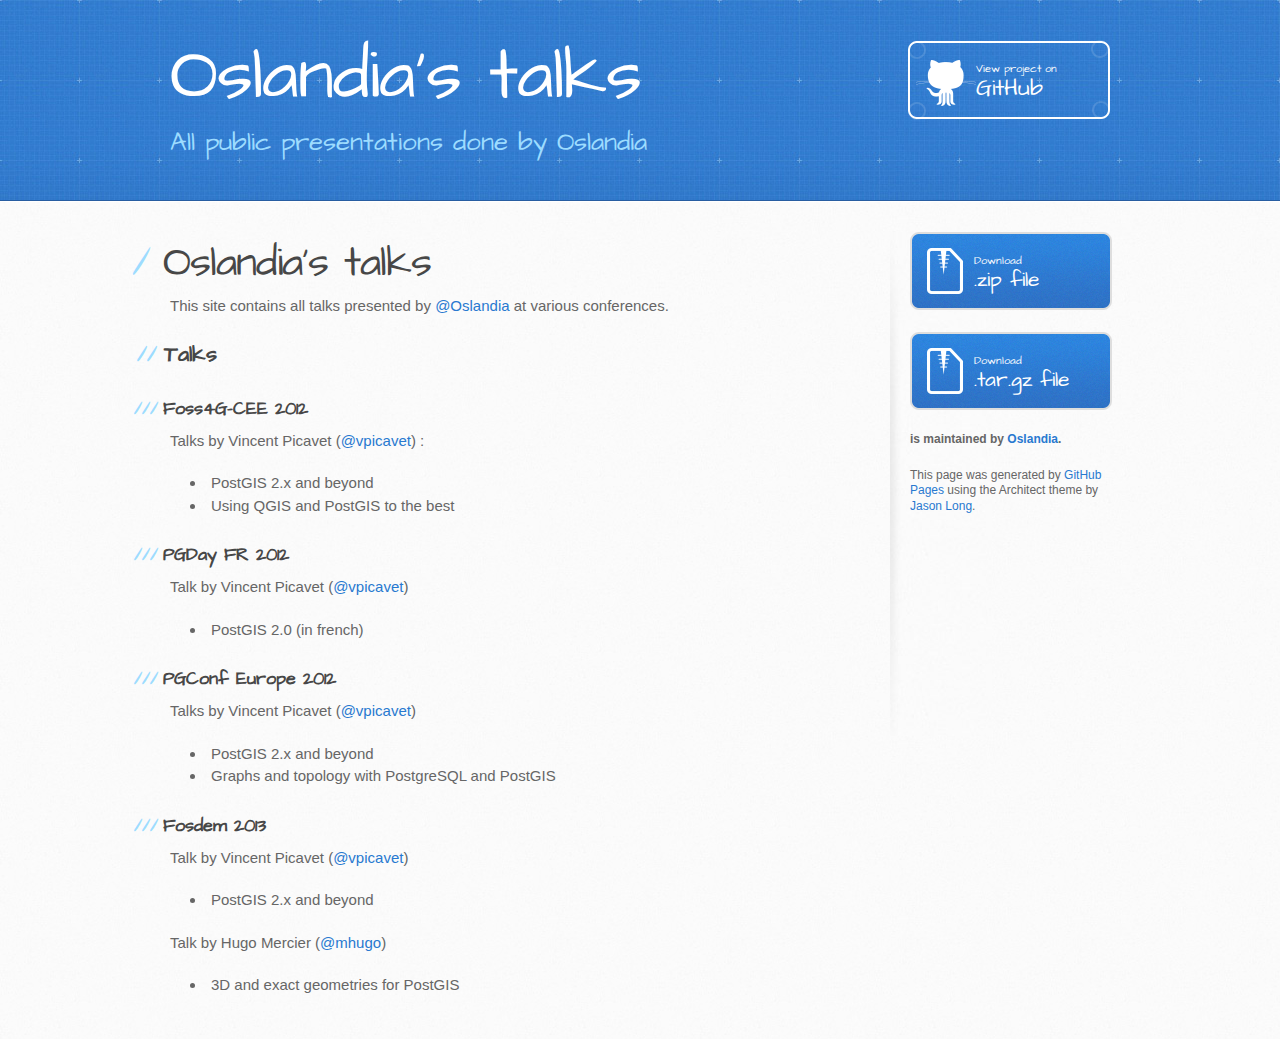
==== index.html @ 232b8d2e "Create gh-pages branch via GitHub" ====
<!DOCTYPE html>
<html>
  <head>
    <meta charset='utf-8'>
    <meta http-equiv="X-UA-Compatible" content="chrome=1">
    <meta name="viewport" content="width=device-width, initial-scale=1, maximum-scale=1">
    <link href='https://fonts.googleapis.com/css?family=Architects+Daughter' rel='stylesheet' type='text/css'>
    <link rel="stylesheet" type="text/css" href="stylesheets/stylesheet.css" media="screen" />
    <link rel="stylesheet" type="text/css" href="stylesheets/pygment_trac.css" media="screen" />
    <link rel="stylesheet" type="text/css" href="stylesheets/print.css" media="print" />

    <!--[if lt IE 9]>
    <script src="//html5shiv.googlecode.com/svn/trunk/html5.js"></script>
    <![endif]-->

    <title>Oslandia's talks by Oslandia</title>
  </head>

  <body>
    <header>
      <div class="inner">
        <h1>Oslandia's talks</h1>
        <h2>All public presentations done by Oslandia</h2>
        <a href="https://github.com/Oslandia/presentations" class="button"><small>View project on</small>GitHub</a>
      </div>
    </header>

    <div id="content-wrapper">
      <div class="inner clearfix">
        <section id="main-content">
          <h1>Oslandia's talks</h1>

<p>This site contains all talks presented by <a href="https://github.com/Oslandia" class="user-mention">@Oslandia</a> at various conferences.</p>

<h2>Talks</h2>

<h3>Foss4G-CEE 2012</h3>

<p>Talks by Vincent Picavet (<a href="https://github.com/vpicavet" class="user-mention">@vpicavet</a>) :</p>

<ul>
<li>PostGIS 2.x and beyond</li>
<li>Using QGIS and PostGIS to the best</li>
</ul><h3>PGDay FR 2012</h3>

<p>Talk by Vincent Picavet (<a href="https://github.com/vpicavet" class="user-mention">@vpicavet</a>)</p>

<ul>
<li>PostGIS 2.0 (in french)</li>
</ul><h3>PGConf Europe 2012</h3>

<p>Talks by Vincent Picavet (<a href="https://github.com/vpicavet" class="user-mention">@vpicavet</a>)</p>

<ul>
<li>PostGIS 2.x and beyond</li>
<li>Graphs and topology with PostgreSQL and PostGIS</li>
</ul><h3>Fosdem 2013</h3>

<p>Talk by Vincent Picavet (<a href="https://github.com/vpicavet" class="user-mention">@vpicavet</a>)</p>

<ul>
<li>PostGIS 2.x and beyond</li>
</ul><p>Talk by Hugo Mercier (<a href="https://github.com/mhugo" class="user-mention">@mhugo</a>)</p>

<ul>
<li>3D and exact geometries for PostGIS</li>
</ul>
        </section>

        <aside id="sidebar">
          <a href="https://github.com/Oslandia/presentations/zipball/master" class="button">
            <small>Download</small>
            .zip file
          </a>
          <a href="https://github.com/Oslandia/presentations/tarball/master" class="button">
            <small>Download</small>
            .tar.gz file
          </a>

          <p class="repo-owner"><a href="https://github.com/Oslandia/presentations"></a> is maintained by <a href="https://github.com/Oslandia">Oslandia</a>.</p>

          <p>This page was generated by <a href="pages.github.com">GitHub Pages</a> using the Architect theme by <a href="http://twitter.com/jasonlong">Jason Long</a>.</p>
        </aside>
      </div>
    </div>

  
  </body>
</html>
---- stylesheets/stylesheet.css ----
/* http://meyerweb.com/eric/tools/css/reset/ 
   v2.0 | 20110126
   License: none (public domain)
*/
html, body, div, span, applet, object, iframe,
h1, h2, h3, h4, h5, h6, p, blockquote, pre,
a, abbr, acronym, address, big, cite, code,
del, dfn, em, img, ins, kbd, q, s, samp,
small, strike, strong, sub, sup, tt, var,
b, u, i, center,
dl, dt, dd, ol, ul, li,
fieldset, form, label, legend,
table, caption, tbody, tfoot, thead, tr, th, td,
article, aside, canvas, details, embed, 
figure, figcaption, footer, header, hgroup, 
menu, nav, output, ruby, section, summary,
time, mark, audio, video {
	margin: 0;
	padding: 0;
	border: 0;
	font-size: 100%;
	font: inherit;
	vertical-align: baseline;
}
/* HTML5 display-role reset for older browsers */
article, aside, details, figcaption, figure, 
footer, header, hgroup, menu, nav, section {
	display: block;
}
body {
	line-height: 1;
}
ol, ul {
	list-style: none;
}
blockquote, q {
	quotes: none;
}
blockquote:before, blockquote:after,
q:before, q:after {
	content: '';
	content: none;
}
table {
	border-collapse: collapse;
	border-spacing: 0;
}

/* LAYOUT STYLES */
body {
  font-size: 15px;
  line-height: 1.5; 
  background: #fafafa url(../images/body-bg.jpg) 0 0 repeat;
  font-family: 'Helvetica Neue', Helvetica, Arial, serif;
  font-weight: 400;
  color: #666;
}

a {
  color: #2879d0;
}
a:hover {
  color: #2268b2;
}

header {
  padding-top: 40px;
  padding-bottom: 40px;
  font-family: 'Architects Daughter', 'Helvetica Neue', Helvetica, Arial, serif; 
  background: #2e7bcf url(../images/header-bg.jpg) 0 0 repeat-x;
  border-bottom: solid 1px #275da1;
}

header h1 {
  letter-spacing: -1px;
  font-size: 72px;
  color: #fff;
  line-height: 1;
  margin-bottom: 0.2em;
  width: 540px;
}

header h2 {
  font-size: 26px;
  color: #9ddcff;
  font-weight: normal;
  line-height: 1.3;
  width: 540px;
  letter-spacing: 0;
}

.inner {
  position: relative;
  width: 940px;
  margin: 0 auto;
}

#content-wrapper {
  border-top: solid 1px #fff;
  padding-top: 30px;
}

#main-content {
  width: 690px;
  float: left;
}

#main-content img {
  max-width: 100%;
}

aside#sidebar {
  width: 200px;
  padding-left: 20px;
  min-height: 504px;
  float: right;
  background: transparent url(../images/sidebar-bg.jpg) 0 0 no-repeat;
  font-size: 12px;
  line-height: 1.3;
}

aside#sidebar p.repo-owner,
aside#sidebar p.repo-owner a {
  font-weight: bold;
}

#downloads {
  margin-bottom: 40px;
}

a.button {
  width: 134px;
  height: 58px;
  line-height: 1.2;
  font-size: 23px;
  color: #fff;
  padding-left: 68px;
  padding-top: 22px;
  font-family: 'Architects Daughter', 'Helvetica Neue', Helvetica, Arial, serif; 
}
a.button small {
  display: block;
  font-size: 11px;
}
header a.button {
  position: absolute;
  right: 0;
  top: 0;
  background: transparent url(../images/github-button.png) 0 0 no-repeat;
}
aside a.button {
  width: 138px;
  padding-left: 64px;
  display: block;
  background: transparent url(../images/download-button.png) 0 0 no-repeat;
  margin-bottom: 20px;
  font-size: 21px;
}

code, pre {
  font-family: Monaco, "Bitstream Vera Sans Mono", "Lucida Console", Terminal, monospace;
  color: #222;
  margin-bottom: 30px;
  font-size: 13px;
}

code {
  background-color: #f2f8fc;
  border: solid 1px #dbe7f3;
  padding: 0 3px;
}

pre {
  padding: 20px;
  background: #fff;
  text-shadow: none;
  overflow: auto;
  border: solid 1px #f2f2f2;
}
pre code {
  color: #2879d0;
  background-color: #fff;
  border: none;
  padding: 0;
}

ul, ol, dl {
  margin-bottom: 20px;
}


/* COMMON STYLES */

hr {
  height: 1px;
  line-height: 1px;
  margin-top: 1em;
  padding-bottom: 1em;
  border: none;
  background: transparent url('../images/hr.png') 0 0 no-repeat;
}

table {
  width: 100%;
  border: 1px solid #ebebeb;
}

th {
  font-weight: 500;
}

td {
  border: 1px solid #ebebeb;
  text-align: center; 
  font-weight: 300;
}

form {
  background: #f2f2f2;
  padding: 20px;
  
}


/* GENERAL ELEMENT TYPE STYLES */

#main-content h1 {
  font-family: 'Architects Daughter', 'Helvetica Neue', Helvetica, Arial, serif; 
  font-size: 2.8em;
  letter-spacing: -1px;
  color: #474747;
} 

#main-content h1:before {
  content: "/";
  color: #9ddcff;
  padding-right: 0.3em;
  margin-left: -0.9em;
}

#main-content h2 {
  font-family: 'Architects Daughter', 'Helvetica Neue', Helvetica, Arial, serif; 
  font-size: 22px;
  font-weight: bold;
  margin-bottom: 8px;
  color: #474747;
} 
#main-content h2:before {
  content: "//";
  color: #9ddcff;
  padding-right: 0.3em;
  margin-left: -1.5em;
}

#main-content h3 {
  font-family: 'Architects Daughter', 'Helvetica Neue', Helvetica, Arial, serif; 
  font-size: 18px;
  font-weight: bold;
  margin-top: 24px;
  margin-bottom: 8px;
  color: #474747;
} 
 
#main-content h3:before {
  content: "///";
  color: #9ddcff;
  padding-right: 0.3em;
  margin-left: -2em;
}

#main-content h4 {
  font-family: 'Architects Daughter', 'Helvetica Neue', Helvetica, Arial, serif; 
  font-size: 15px;
  font-weight: bold;
  color: #474747;
} 

h4:before {
  content: "////";
  color: #9ddcff;
  padding-right: 0.3em;
  margin-left: -2.8em;
}

#main-content h5 {
  font-family: 'Architects Daughter', 'Helvetica Neue', Helvetica, Arial, serif; 
  font-size: 14px;
  color: #474747;
} 
h5:before {
  content: "/////";
  color: #9ddcff;
  padding-right: 0.3em;
  margin-left: -3.2em;
}

#main-content h6 {
  font-family: 'Architects Daughter', 'Helvetica Neue', Helvetica, Arial, serif; 
  font-size: .8em;
  color: #474747;
} 
h6:before {
  content: "//////";
  color: #9ddcff;
  padding-right: 0.3em;
  margin-left: -3.7em;
}

p {
  margin-bottom: 20px;
}
 
a {
  text-decoration: none;
}

p a {
  font-weight: 400;
}

blockquote {
  font-size: 1.6em;
  border-left: 10px solid #e9e9e9;
  margin-bottom: 20px;
  padding: 0 0 0 30px;
}

ul li {
  list-style: disc inside;
  padding-left: 20px;
}

ol li {
  list-style: decimal inside;
  padding-left: 3px;
}

dl dd {
  font-style: italic;
  font-weight: 100;
}

footer {
  background: transparent url('../images/hr.png') 0 0 no-repeat;
  margin-top: 40px;
  padding-top: 20px;
  padding-bottom: 30px;
  font-size: 13px;
  color: #aaa;
}

footer a {
  color: #666;
}
footer a:hover {
  color: #444;
}

/* MISC */
.clearfix:after {
  clear: both;
  content: '.';
  display: block;
  visibility: hidden;
  height: 0;
}

.clearfix {display: inline-block;}
* html .clearfix {height: 1%;}
.clearfix {display: block;}

/* #Media Queries
================================================== */

/* Smaller than standard 960 (devices and browsers) */
@media only screen and (max-width: 959px) {}

/* Tablet Portrait size to standard 960 (devices and browsers) */
@media only screen and (min-width: 768px) and (max-width: 959px) {
  .inner {
    width: 740px;
  }
  header h1, header h2 {
    width: 340px;
  }
  header h1 {
    font-size: 60px;
  }
  header h2 {
    font-size: 30px;
  }
  #main-content {
    width: 490px;
  }
  #main-content h1:before,
  #main-content h2:before,
  #main-content h3:before,
  #main-content h4:before,
  #main-content h5:before,
  #main-content h6:before {
    content: none;
    padding-right: 0;
    margin-left: 0;
  }
}

/* All Mobile Sizes (devices and browser) */
@media only screen and (max-width: 767px) {
  .inner {
    width: 93%;
  }
  header {
    padding: 20px 0;
  }
  header .inner {
    position: relative;
  }
  header h1, header h2 {
    width: 100%;
  }
  header h1 {
    font-size: 48px;
  }
  header h2 {
    font-size: 24px;
  }
  header a.button {
    background-image: none;
    width: auto;
    height: auto;
    display: inline-block;
    margin-top: 15px;
    padding: 5px 10px;
    position: relative;
    text-align: center;
    font-size: 13px;
    line-height: 1;
    background-color: #9ddcff;
    color: #2879d0;
    -moz-border-radius: 5px;
    -webkit-border-radius: 5px;                     
    border-radius: 5px;    
  }
  header a.button small {
    font-size: 13px;
    display: inline;
  }
  #main-content,
  aside#sidebar {
    float: none;
    width: 100% ! important;
  }
  aside#sidebar {
    background-image: none;
    margin-top: 20px;
    border-top: solid 1px #ddd;
    padding: 20px 0;
    min-height: 0;
  }
  aside#sidebar a.button {
    display: none;
  }
  #main-content h1:before,
  #main-content h2:before,
  #main-content h3:before,
  #main-content h4:before,
  #main-content h5:before,
  #main-content h6:before {
    content: none;
    padding-right: 0;
    margin-left: 0;
  }
}

/* Mobile Landscape Size to Tablet Portrait (devices and browsers) */
@media only screen and (min-width: 480px) and (max-width: 767px) {}

/* Mobile Portrait Size to Mobile Landscape Size (devices and browsers) */
@media only screen and (max-width: 479px) {}
---- stylesheets/pygment_trac.css ----
.highlight  { background: #ffffff; }
.highlight .c { color: #999988; font-style: italic } /* Comment */
.highlight .err { color: #a61717; background-color: #e3d2d2 } /* Error */
.highlight .k { font-weight: bold } /* Keyword */
.highlight .o { font-weight: bold } /* Operator */
.highlight .cm { color: #999988; font-style: italic } /* Comment.Multiline */
.highlight .cp { color: #999999; font-weight: bold } /* Comment.Preproc */
.highlight .c1 { color: #999988; font-style: italic } /* Comment.Single */
.highlight .cs { color: #999999; font-weight: bold; font-style: italic } /* Comment.Special */
.highlight .gd { color: #000000; background-color: #ffdddd } /* Generic.Deleted */
.highlight .gd .x { color: #000000; background-color: #ffaaaa } /* Generic.Deleted.Specific */
.highlight .ge { font-style: italic } /* Generic.Emph */
.highlight .gr { color: #aa0000 } /* Generic.Error */
.highlight .gh { color: #999999 } /* Generic.Heading */
.highlight .gi { color: #000000; background-color: #ddffdd } /* Generic.Inserted */
.highlight .gi .x { color: #000000; background-color: #aaffaa } /* Generic.Inserted.Specific */
.highlight .go { color: #888888 } /* Generic.Output */
.highlight .gp { color: #555555 } /* Generic.Prompt */
.highlight .gs { font-weight: bold } /* Generic.Strong */
.highlight .gu { color: #800080; font-weight: bold; } /* Generic.Subheading */
.highlight .gt { color: #aa0000 } /* Generic.Traceback */
.highlight .kc { font-weight: bold } /* Keyword.Constant */
.highlight .kd { font-weight: bold } /* Keyword.Declaration */
.highlight .kn { font-weight: bold } /* Keyword.Namespace */
.highlight .kp { font-weight: bold } /* Keyword.Pseudo */
.highlight .kr { font-weight: bold } /* Keyword.Reserved */
.highlight .kt { color: #445588; font-weight: bold } /* Keyword.Type */
.highlight .m { color: #009999 } /* Literal.Number */
.highlight .s { color: #d14 } /* Literal.String */
.highlight .na { color: #008080 } /* Name.Attribute */
.highlight .nb { color: #0086B3 } /* Name.Builtin */
.highlight .nc { color: #445588; font-weight: bold } /* Name.Class */
.highlight .no { color: #008080 } /* Name.Constant */
.highlight .ni { color: #800080 } /* Name.Entity */
.highlight .ne { color: #990000; font-weight: bold } /* Name.Exception */
.highlight .nf { color: #990000; font-weight: bold } /* Name.Function */
.highlight .nn { color: #555555 } /* Name.Namespace */
.highlight .nt { color: #000080 } /* Name.Tag */
.highlight .nv { color: #008080 } /* Name.Variable */
.highlight .ow { font-weight: bold } /* Operator.Word */
.highlight .w { color: #bbbbbb } /* Text.Whitespace */
.highlight .mf { color: #009999 } /* Literal.Number.Float */
.highlight .mh { color: #009999 } /* Literal.Number.Hex */
.highlight .mi { color: #009999 } /* Literal.Number.Integer */
.highlight .mo { color: #009999 } /* Literal.Number.Oct */
.highlight .sb { color: #d14 } /* Literal.String.Backtick */
.highlight .sc { color: #d14 } /* Literal.String.Char */
.highlight .sd { color: #d14 } /* Literal.String.Doc */
.highlight .s2 { color: #d14 } /* Literal.String.Double */
.highlight .se { color: #d14 } /* Literal.String.Escape */
.highlight .sh { color: #d14 } /* Literal.String.Heredoc */
.highlight .si { color: #d14 } /* Literal.String.Interpol */
.highlight .sx { color: #d14 } /* Literal.String.Other */
.highlight .sr { color: #009926 } /* Literal.String.Regex */
.highlight .s1 { color: #d14 } /* Literal.String.Single */
.highlight .ss { color: #990073 } /* Literal.String.Symbol */
.highlight .bp { color: #999999 } /* Name.Builtin.Pseudo */
.highlight .vc { color: #008080 } /* Name.Variable.Class */
.highlight .vg { color: #008080 } /* Name.Variable.Global */
.highlight .vi { color: #008080 } /* Name.Variable.Instance */
.highlight .il { color: #009999 } /* Literal.Number.Integer.Long */

.type-csharp .highlight .k { color: #0000FF }
.type-csharp .highlight .kt { color: #0000FF }
.type-csharp .highlight .nf { color: #000000; font-weight: normal }
.type-csharp .highlight .nc { color: #2B91AF }
.type-csharp .highlight .nn { color: #000000 }
.type-csharp .highlight .s { color: #A31515 }
.type-csharp .highlight .sc { color: #A31515 }
---- stylesheets/print.css ----
html, body, div, span, applet, object, iframe,
h1, h2, h3, h4, h5, h6, p, blockquote, pre,
a, abbr, acronym, address, big, cite, code,
del, dfn, em, img, ins, kbd, q, s, samp,
small, strike, strong, sub, sup, tt, var,
b, u, i, center,
dl, dt, dd, ol, ul, li,
fieldset, form, label, legend,
table, caption, tbody, tfoot, thead, tr, th, td,
article, aside, canvas, details, embed, 
figure, figcaption, footer, header, hgroup, 
menu, nav, output, ruby, section, summary,
time, mark, audio, video {
  margin: 0;
  padding: 0;
  border: 0;
  font-size: 100%;
  font: inherit;
  vertical-align: baseline;
}
/* HTML5 display-role reset for older browsers */
article, aside, details, figcaption, figure, 
footer, header, hgroup, menu, nav, section {
  display: block;
}
body {
  line-height: 1;
}
ol, ul {
  list-style: none;
}
blockquote, q {
  quotes: none;
}
blockquote:before, blockquote:after,
q:before, q:after {
  content: '';
  content: none;
}
table {
  border-collapse: collapse;
  border-spacing: 0;
}
body {
  font-size: 13px;
  line-height: 1.5; 
  font-family: 'Helvetica Neue', Helvetica, Arial, serif;
  color: #000;
}

a {
  color: #d5000d;
  font-weight: bold;
}

header {
  padding-top: 35px;
  padding-bottom: 10px;
}

header h1 {
  font-weight: bold;
  letter-spacing: -1px;
  font-size: 48px;
  color: #303030;
  line-height: 1.2;
}

header h2 {
  letter-spacing: -1px;
  font-size: 24px;
  color: #aaa;
  font-weight: normal;
  line-height: 1.3;
}
#downloads {
  display: none;
}
#main_content {
  padding-top: 20px;
}

code, pre {
  font-family: Monaco, "Bitstream Vera Sans Mono", "Lucida Console", Terminal;
  color: #222;
  margin-bottom: 30px;
  font-size: 12px;
}

code {
  padding: 0 3px;
}

pre {
  border: solid 1px #ddd;
  padding: 20px;
  overflow: auto;
}
pre code {
  padding: 0;
}

ul, ol, dl {
  margin-bottom: 20px;
}


/* COMMON STYLES */

table {
  width: 100%;
  border: 1px solid #ebebeb;
}

th {
  font-weight: 500;
}

td {
  border: 1px solid #ebebeb;
  text-align: center; 
  font-weight: 300;
}

form {
  background: #f2f2f2;
  padding: 20px;
  
}


/* GENERAL ELEMENT TYPE STYLES */

h1 {
  font-size: 2.8em;
} 

h2 {
  font-size: 22px;
  font-weight: bold;
  color: #303030;
  margin-bottom: 8px;
} 

h3 {
  color: #d5000d;
  font-size: 18px;
  font-weight: bold;
  margin-bottom: 8px;
} 
 
h4 {
  font-size: 16px;
  color: #303030;
  font-weight: bold;
} 

h5 {
  font-size: 1em;
  color: #303030;
} 

h6 {
  font-size: .8em;
  color: #303030;
} 

p {
  font-weight: 300;
  margin-bottom: 20px;
}
 
a {
  text-decoration: none;
}

p a {
  font-weight: 400;
}

blockquote {
  font-size: 1.6em;
  border-left: 10px solid #e9e9e9;
  margin-bottom: 20px;
  padding: 0 0 0 30px;
}

ul li {
  list-style: disc inside;
  padding-left: 20px;
}

ol li {
  list-style: decimal inside;
  padding-left: 3px;
}

dl dd {
  font-style: italic;
  font-weight: 100;
}

footer {
  margin-top: 40px;
  padding-top: 20px;
  padding-bottom: 30px;
  font-size: 13px;
  color: #aaa;
}

footer a {
  color: #666;
}

/* MISC */
.clearfix:after {
  clear: both;
  content: '.';
  display: block;
  visibility: hidden;
  height: 0;
}

.clearfix {display: inline-block;}
* html .clearfix {height: 1%;}
.clearfix {display: block;}
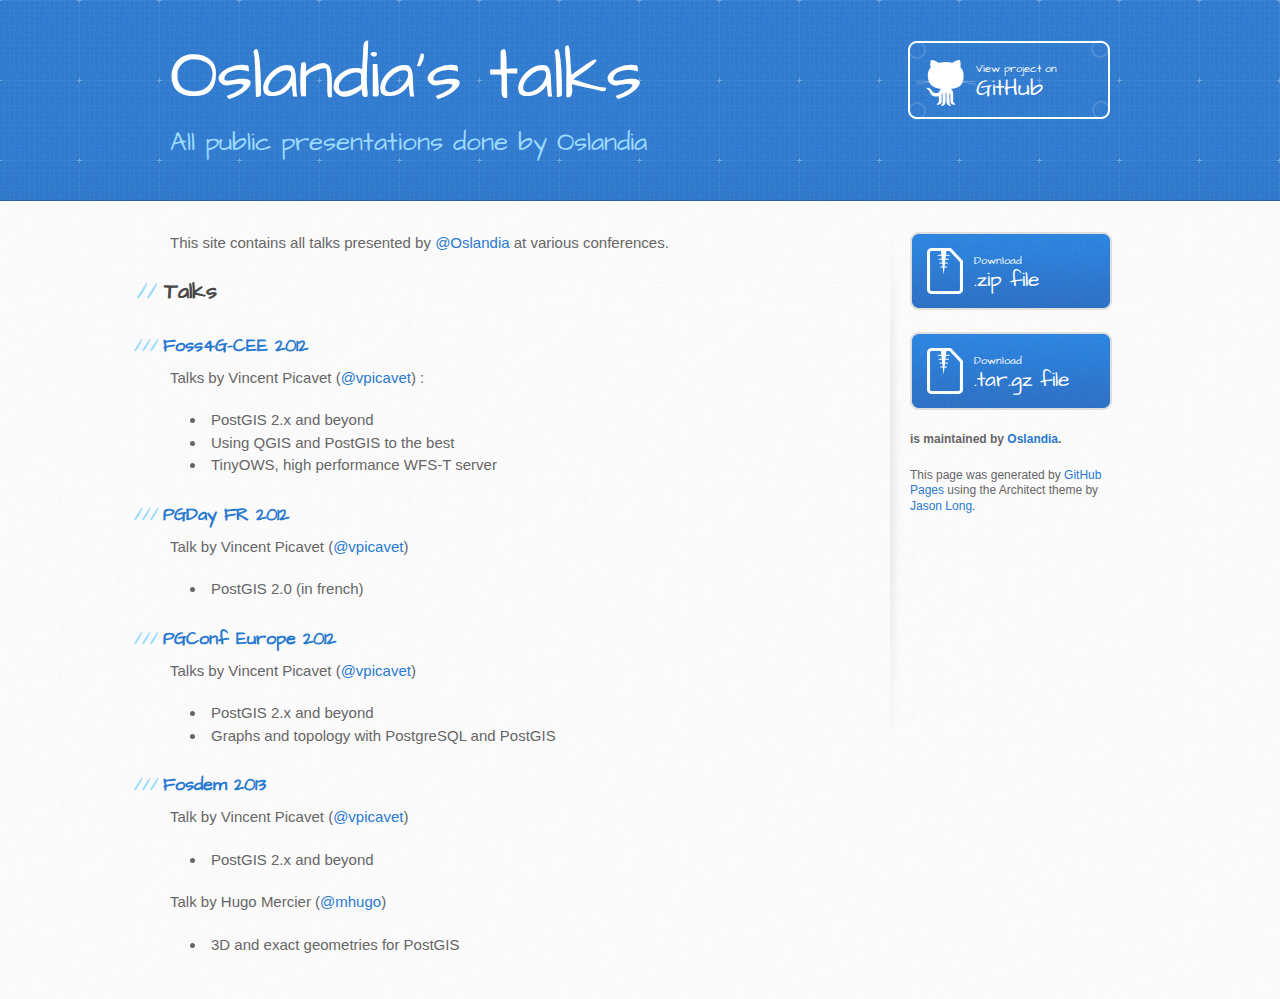
==== commit 6d973c17: "Remove duplicated title." ====
--- a/index.html
+++ b/index.html
@@ -28,33 +28,33 @@
     <div id="content-wrapper">
       <div class="inner clearfix">
         <section id="main-content">
-          <h1>Oslandia's talks</h1>
 
 <p>This site contains all talks presented by <a href="https://github.com/Oslandia" class="user-mention">@Oslandia</a> at various conferences.</p>
 
 <h2>Talks</h2>
 
-<h3>Foss4G-CEE 2012</h3>
+<h3><a href="https://github.com/Oslandia/presentations/tree/master/foss4g_cee_2012">Foss4G-CEE 2012</a></h3>
 
 <p>Talks by Vincent Picavet (<a href="https://github.com/vpicavet" class="user-mention">@vpicavet</a>) :</p>
 
 <ul>
 <li>PostGIS 2.x and beyond</li>
 <li>Using QGIS and PostGIS to the best</li>
-</ul><h3>PGDay FR 2012</h3>
+<li>TinyOWS, high performance WFS-T server</li>
+</ul><h3><a href="https://github.com/Oslandia/presentations/tree/master/pgday_fr_2012">PGDay FR 2012</a></h3>
 
 <p>Talk by Vincent Picavet (<a href="https://github.com/vpicavet" class="user-mention">@vpicavet</a>)</p>
 
 <ul>
 <li>PostGIS 2.0 (in french)</li>
-</ul><h3>PGConf Europe 2012</h3>
+</ul><h3><a href="https://github.com/Oslandia/presentations/tree/master/pgconf_eu_2012">PGConf Europe 2012</a></h3>
 
 <p>Talks by Vincent Picavet (<a href="https://github.com/vpicavet" class="user-mention">@vpicavet</a>)</p>
 
 <ul>
 <li>PostGIS 2.x and beyond</li>
 <li>Graphs and topology with PostgreSQL and PostGIS</li>
-</ul><h3>Fosdem 2013</h3>
+</ul><h3><a href="https://github.com/Oslandia/presentations/tree/master/fosdem_2013">Fosdem 2013</a></h3>
 
 <p>Talk by Vincent Picavet (<a href="https://github.com/vpicavet" class="user-mention">@vpicavet</a>)</p>
 
@@ -86,4 +86,4 @@
 
   
   </body>
-</html>+</html>
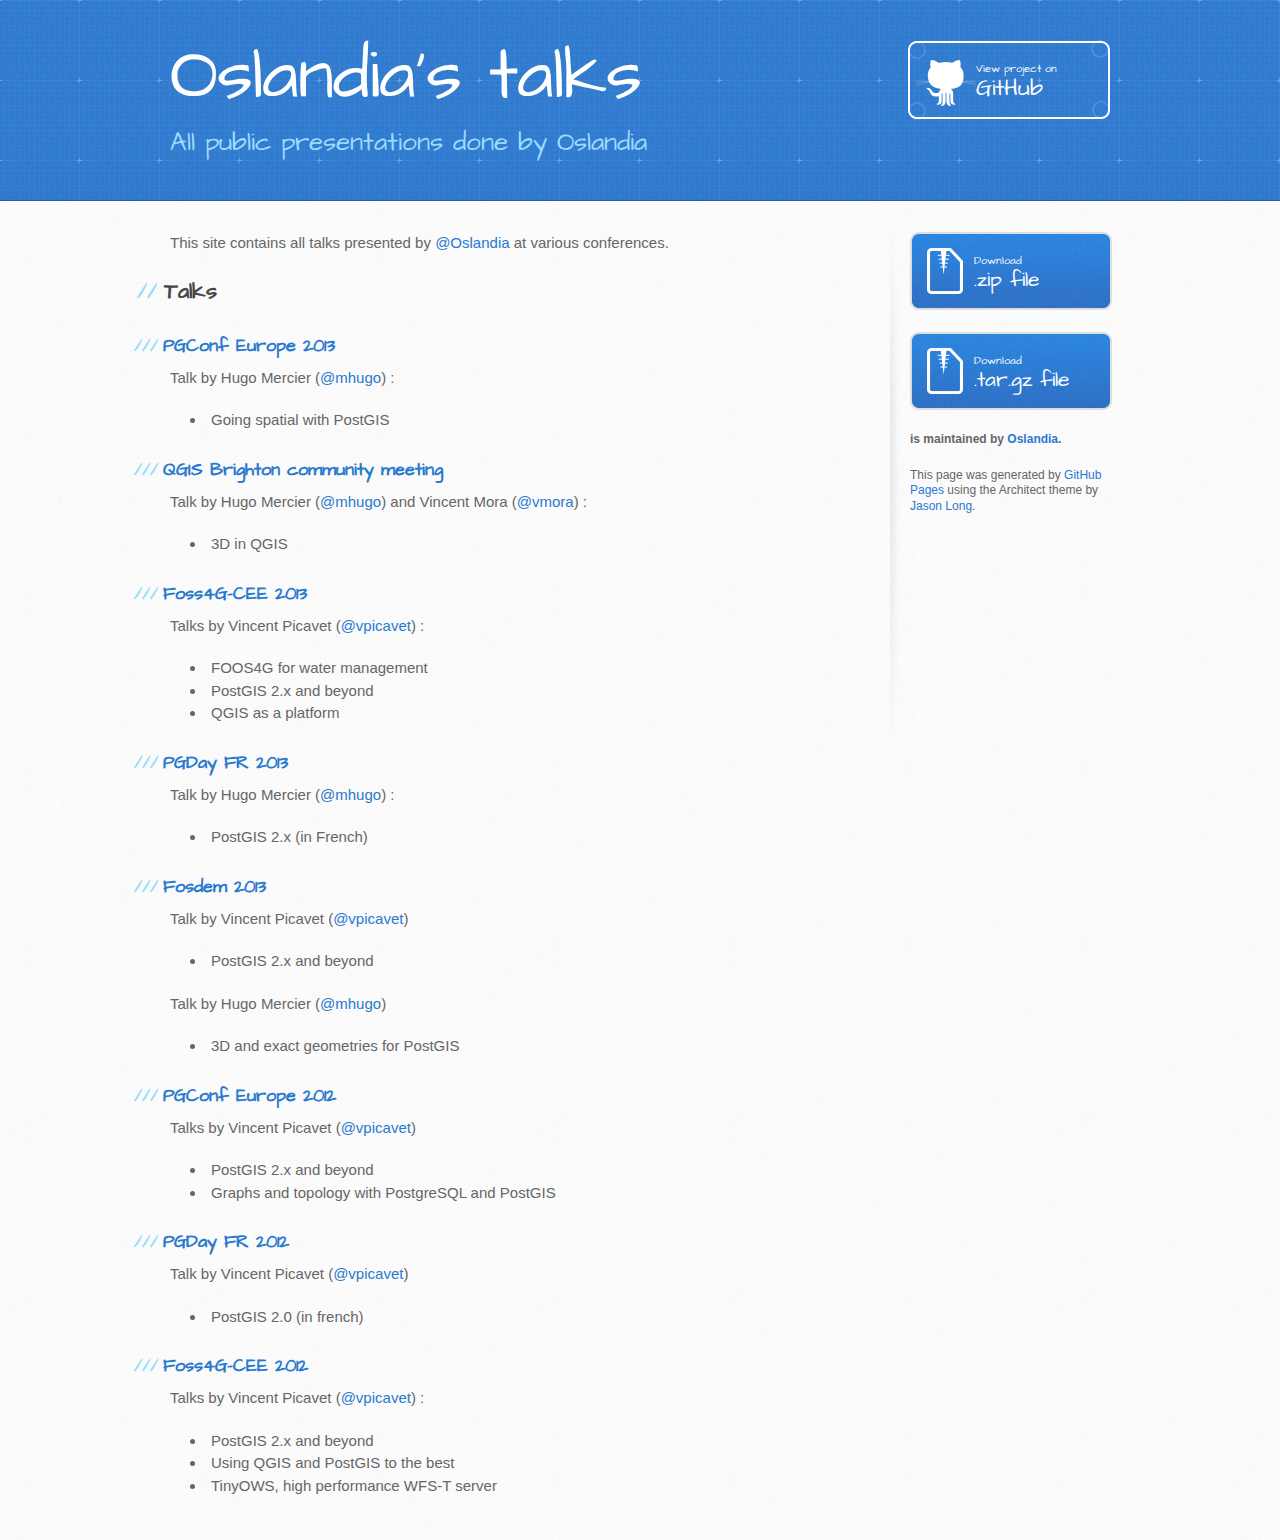
==== commit c6260b2d: "Add link to pgconfeu_2013 presentation" ====
--- a/index.html
+++ b/index.html
@@ -33,28 +33,41 @@
 
 <h2>Talks</h2>
 
-<h3><a href="https://github.com/Oslandia/presentations/tree/master/foss4g_cee_2012">Foss4G-CEE 2012</a></h3>
+<h3><a href="https://github.com/Oslandia/presentations/tree/master/pgconf_eu_2013">PGConf Europe 2013</a></h3>
+
+<p>Talk by Hugo Mercier (<a href="https://github.com/mhugo" class="user-mention">@mhugo</a>) :</p>
+
+<ul>
+<li>Going spatial with PostGIS</li>
+</ul>
+
+<h3><a href="https://github.com/Oslandia/presentations/tree/master/qgis_hf_2013">QGIS Brighton community meeting</a></h3>
+
+<p>Talk by Hugo Mercier (<a href="https://github.com/mhugo" class="user-mention">@mhugo</a>) and Vincent Mora (<a href="https://github.com/vmora" class="user-mention">@vmora</a>) :</p>
+
+<ul>
+<li>3D in QGIS</li>
+</ul>
+
+<h3><a href="https://github.com/Oslandia/presentations/tree/master/foss4g_cee_2013">Foss4G-CEE 2013</a></h3>
 
 <p>Talks by Vincent Picavet (<a href="https://github.com/vpicavet" class="user-mention">@vpicavet</a>) :</p>
 
 <ul>
+<li>FOOS4G for water management</li>
 <li>PostGIS 2.x and beyond</li>
-<li>Using QGIS and PostGIS to the best</li>
-<li>TinyOWS, high performance WFS-T server</li>
-</ul><h3><a href="https://github.com/Oslandia/presentations/tree/master/pgday_fr_2012">PGDay FR 2012</a></h3>
+<li>QGIS as a platform</li>
+</ul>
 
-<p>Talk by Vincent Picavet (<a href="https://github.com/vpicavet" class="user-mention">@vpicavet</a>)</p>
+<h3><a href="https://github.com/Oslandia/presentations/tree/master/pgday_fr_2013">PGDay FR 2013</a></h3>
+
+<p>Talk by Hugo Mercier (<a href="https://github.com/mhugo" class="user-mention">@mhugo</a>) :</p>
 
 <ul>
-<li>PostGIS 2.0 (in french)</li>
-</ul><h3><a href="https://github.com/Oslandia/presentations/tree/master/pgconf_eu_2012">PGConf Europe 2012</a></h3>
+<li>PostGIS 2.x (in French)</li>
+</ul>
 
-<p>Talks by Vincent Picavet (<a href="https://github.com/vpicavet" class="user-mention">@vpicavet</a>)</p>
-
-<ul>
-<li>PostGIS 2.x and beyond</li>
-<li>Graphs and topology with PostgreSQL and PostGIS</li>
-</ul><h3><a href="https://github.com/Oslandia/presentations/tree/master/fosdem_2013">Fosdem 2013</a></h3>
+<h3><a href="https://github.com/Oslandia/presentations/tree/master/fosdem_2013">Fosdem 2013</a></h3>
 
 <p>Talk by Vincent Picavet (<a href="https://github.com/vpicavet" class="user-mention">@vpicavet</a>)</p>
 
@@ -64,6 +77,33 @@
 
 <ul>
 <li>3D and exact geometries for PostGIS</li>
+</ul>
+<h3><a href="https://github.com/Oslandia/presentations/tree/master/pgconf_eu_2012">PGConf Europe 2012</a></h3>
+
+<p>Talks by Vincent Picavet (<a href="https://github.com/vpicavet" class="user-mention">@vpicavet</a>)</p>
+
+<ul>
+<li>PostGIS 2.x and beyond</li>
+<li>Graphs and topology with PostgreSQL and PostGIS</li>
+</ul>
+
+<h3><a href="https://github.com/Oslandia/presentations/tree/master/pgday_fr_2012">PGDay FR 2012</a></h3>
+
+<p>Talk by Vincent Picavet (<a href="https://github.com/vpicavet" class="user-mention">@vpicavet</a>)</p>
+
+<ul>
+<li>PostGIS 2.0 (in french)</li>
+</ul>
+
+
+<h3><a href="https://github.com/Oslandia/presentations/tree/master/foss4g_cee_2012">Foss4G-CEE 2012</a></h3>
+
+<p>Talks by Vincent Picavet (<a href="https://github.com/vpicavet" class="user-mention">@vpicavet</a>) :</p>
+
+<ul>
+<li>PostGIS 2.x and beyond</li>
+<li>Using QGIS and PostGIS to the best</li>
+<li>TinyOWS, high performance WFS-T server</li>
 </ul>
         </section>
 
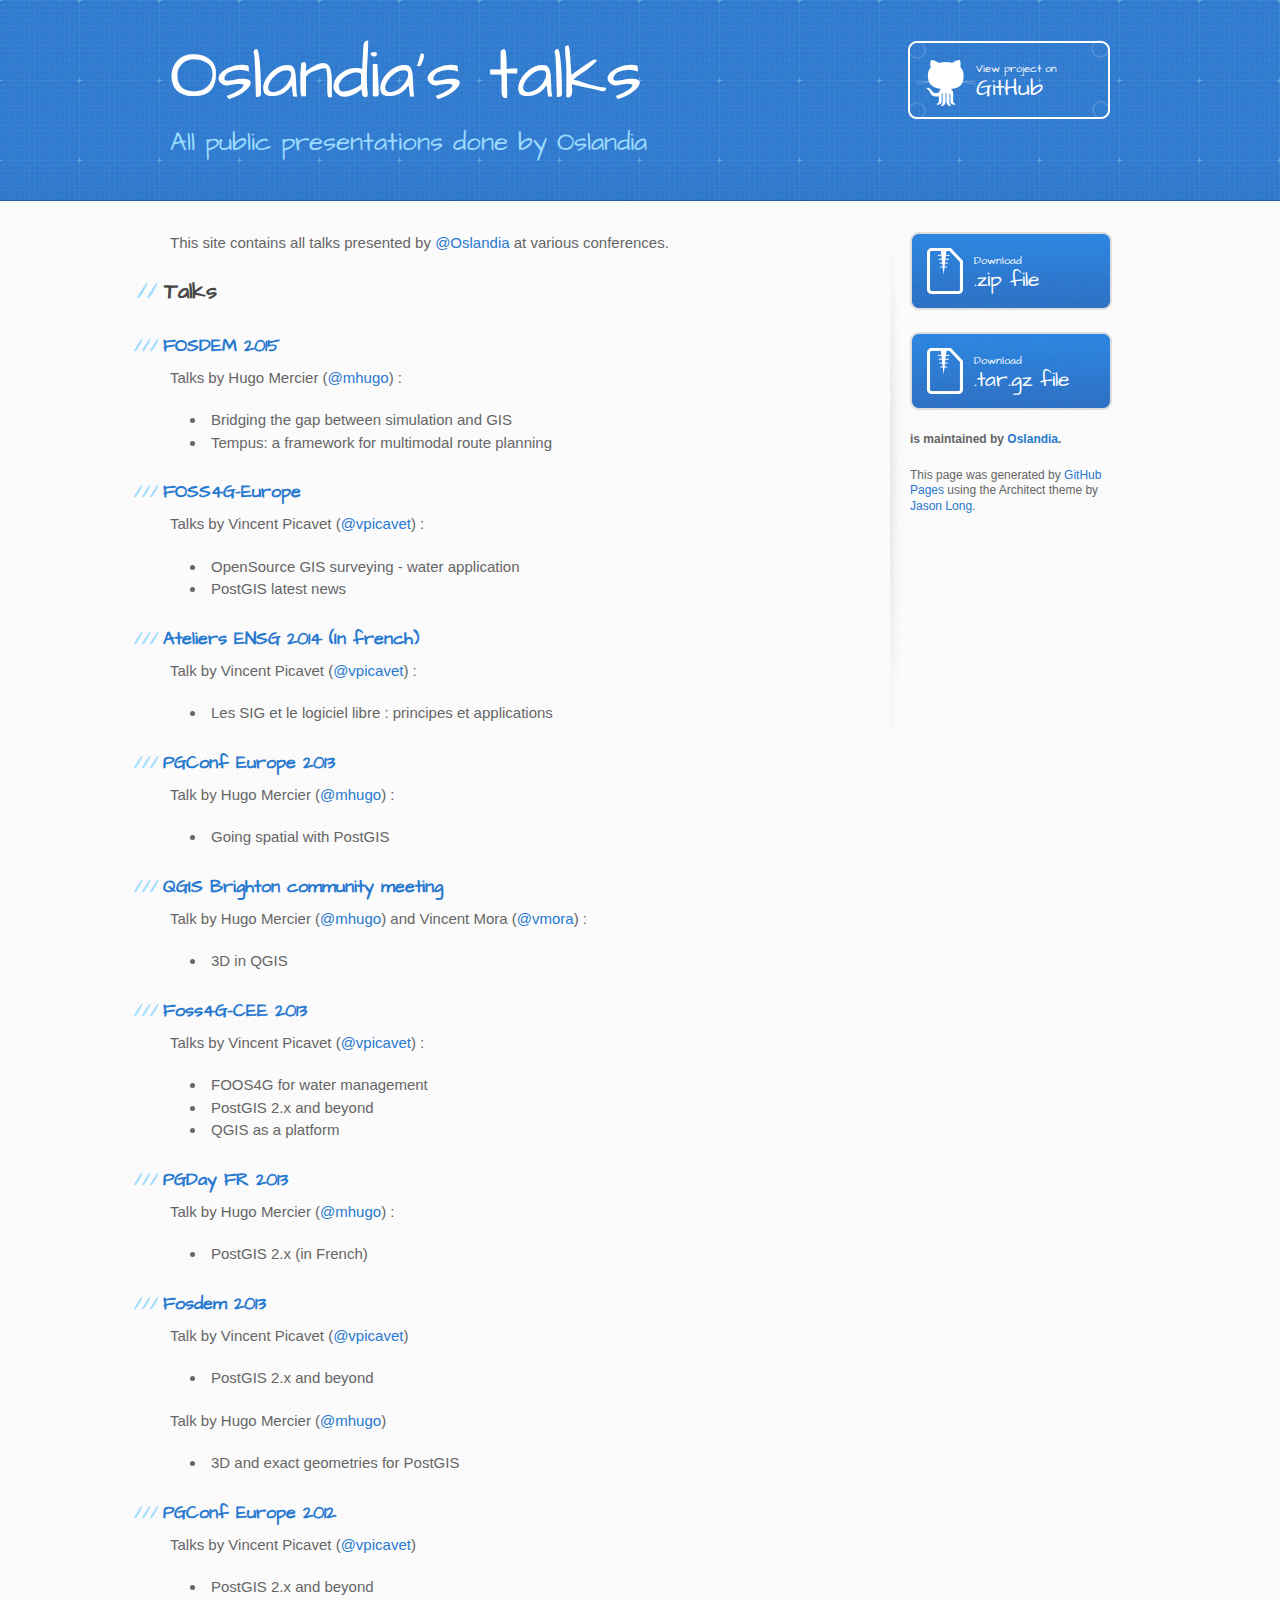
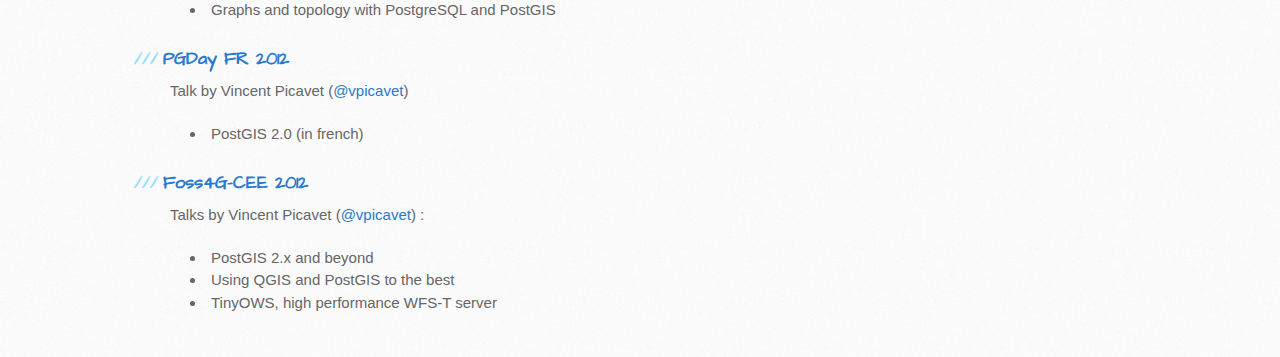
==== commit 685a27f6: "Add FOSDEM 2015 links" ====
--- a/index.html
+++ b/index.html
@@ -32,6 +32,34 @@
 <p>This site contains all talks presented by <a href="https://github.com/Oslandia" class="user-mention">@Oslandia</a> at various conferences.</p>
 
 <h2>Talks</h2>
+
+<h3><a href="https://github.com/Oslandia/presentations/tree/master/fosdem_2015">FOSDEM 2015</a></h3>
+
+<p>Talks by Hugo Mercier (<a href="https://github.com/mhugo" class="user-mention">@mhugo</a>) :</p>
+
+<ul>
+<li>Bridging the gap between simulation and GIS</li>
+<li>Tempus: a framework for multimodal route planning</li>
+</ul>
+
+
+<h3><a href="https://github.com/Oslandia/presentations/tree/master/foss4g_eu_2014">FOSS4G-Europe</a></h3>
+
+<p>Talks by Vincent Picavet (<a href="https://github.com/vpicavet" class="user-mention">@vpicavet</a>) :</p>
+
+<ul>
+<li>OpenSource GIS surveying - water application</li>
+<li>PostGIS latest news</li>
+</ul>
+
+<h3><a href="https://github.com/Oslandia/presentations/tree/master/ensg_2014">Ateliers ENSG 2014 (In french)</a></h3>
+
+<p>Talk by Vincent Picavet (<a href="https://github.com/vpicavet" class="user-mention">@vpicavet</a>) :</p>
+
+<ul>
+<li>Les SIG et le logiciel libre : principes et applications</li>
+</ul>
+
 
 <h3><a href="https://github.com/Oslandia/presentations/tree/master/pgconf_eu_2013">PGConf Europe 2013</a></h3>
 
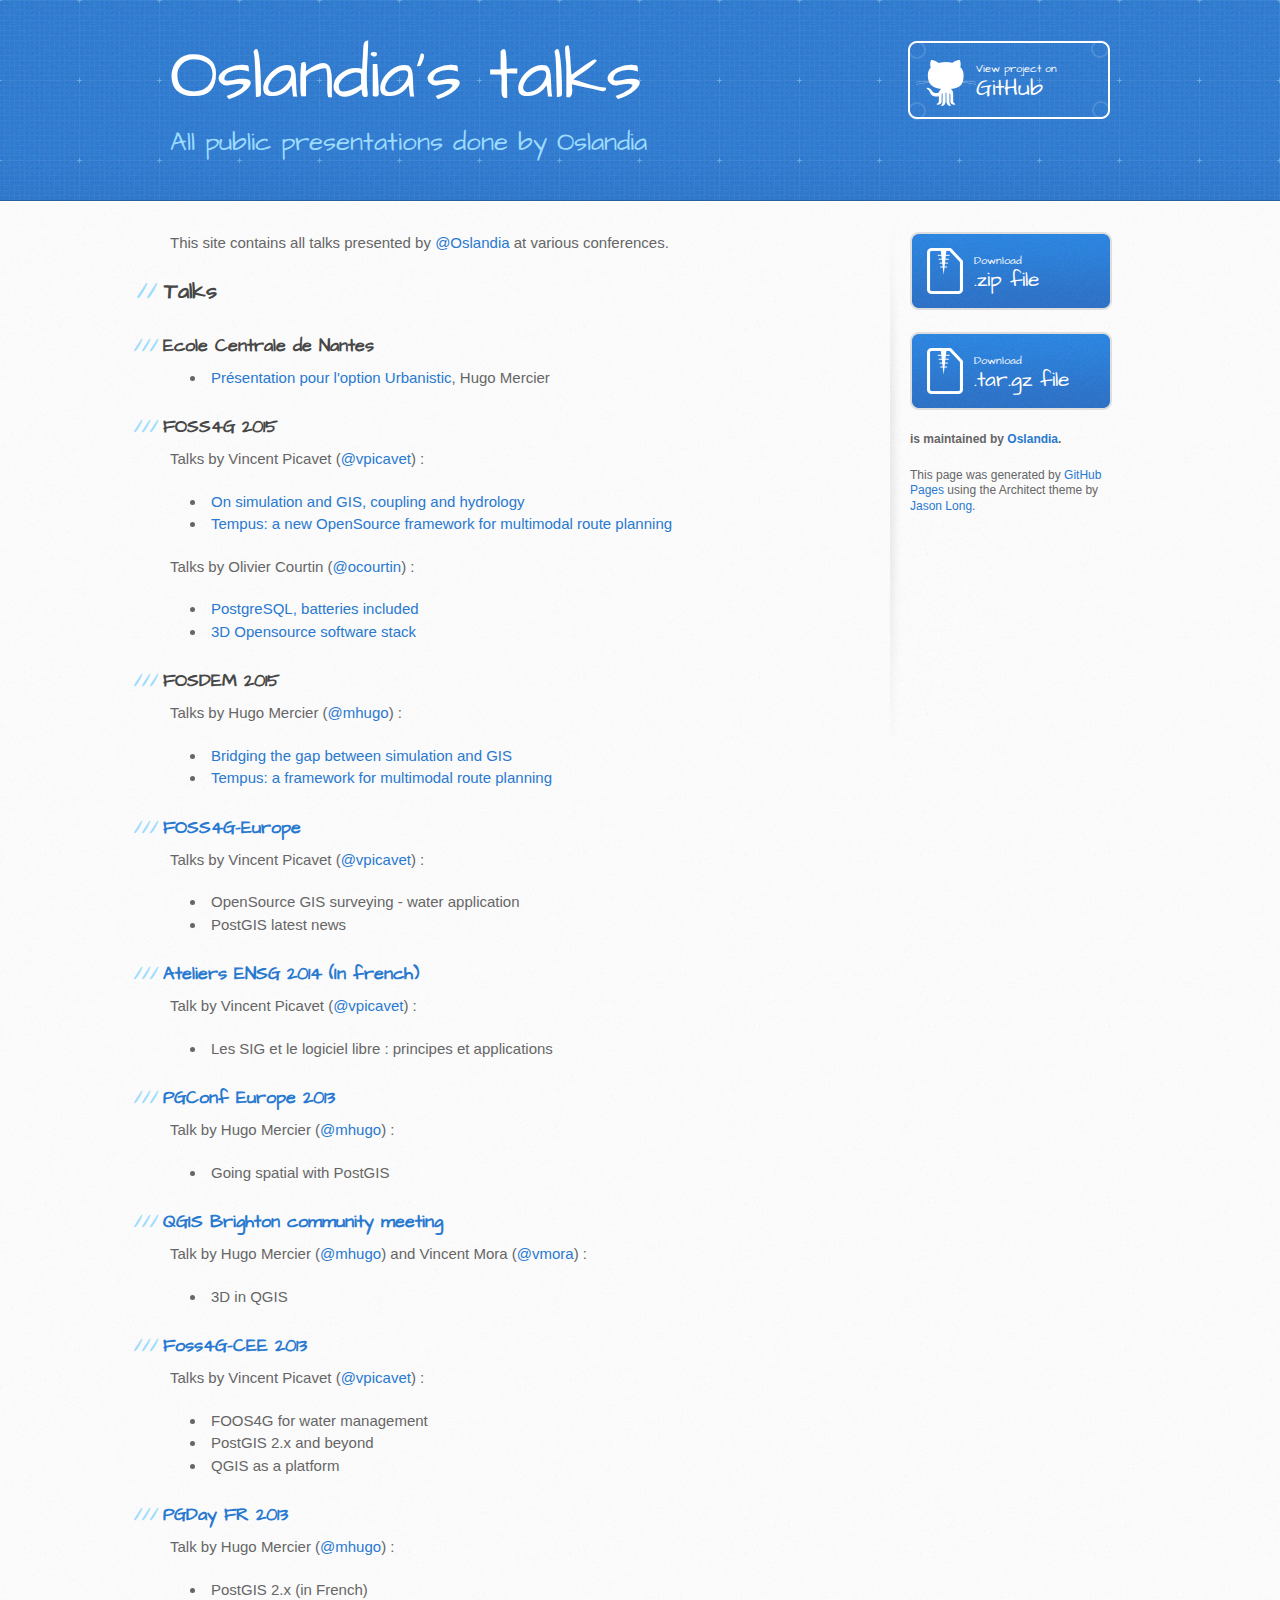
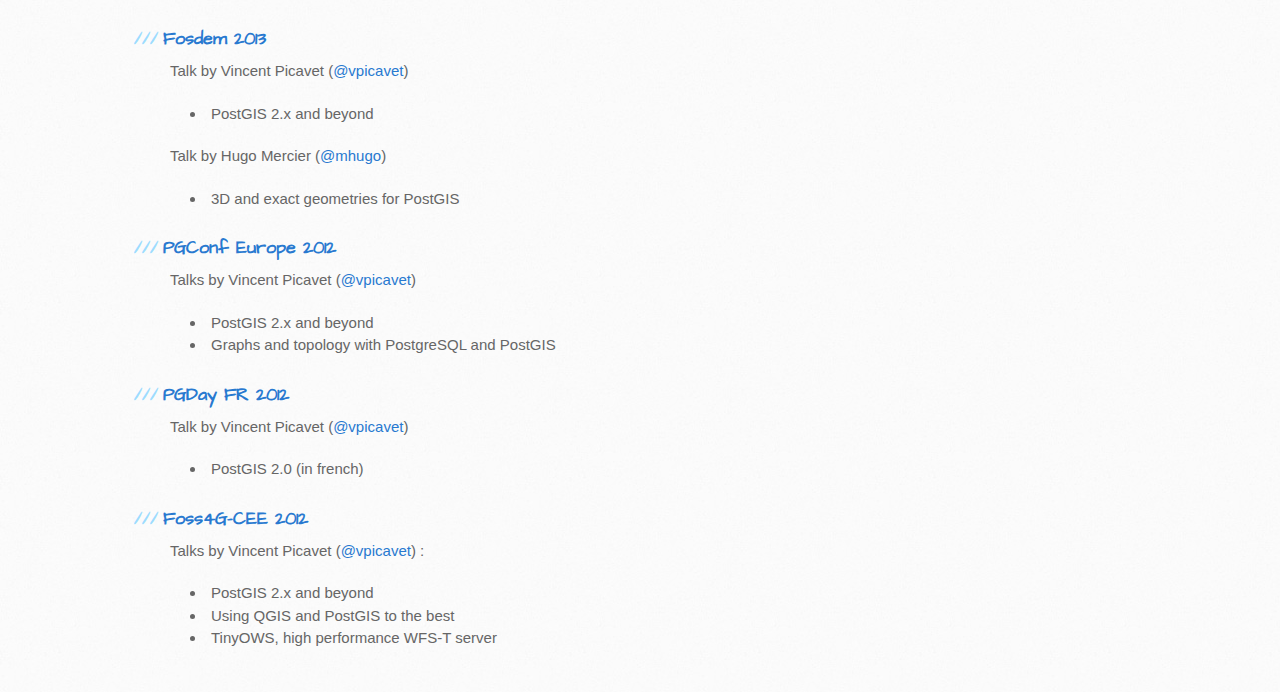
==== commit 76f7ff1b: "Add ECN presentation" ====
--- a/index.html
+++ b/index.html
@@ -33,13 +33,38 @@
 
 <h2>Talks</h2>
 
-<h3><a href="https://github.com/Oslandia/presentations/tree/master/fosdem_2015">FOSDEM 2015</a></h3>
+<h3>Ecole Centrale de Nantes</h3>
+
+<ul>
+<li><a href="ecn/2015_2/index.html">Présentation pour l'option Urbanistic</a>, Hugo Mercier</li>
+</ul>
+
+<h3>FOSS4G 2015</h3>
+
+<p>Talks by Vincent Picavet (<a href="https://github.com/vpicavet" class="user-mention">@vpicavet</a>) :</p>
+
+<ul>
+<li><a href="https://github.com/Oslandia/presentations/raw/master/foss4g_2015/gis_simulation_vpicavet.pdf">On simulation and GIS, coupling and hydrology</a></li>
+<li><a href="https://github.com/Oslandia/presentations/blob/master/foss4g_2015/tempus_opensource_multimodal_routing_vincent_picavet.pdf">Tempus: a new OpenSource framework for multimodal route planning</a></li>
+</ul>
+
+
+<p>Talks by Olivier Courtin (<a href="https://github.com/ocourtin" class="user-mention">@ocourtin</a>) :</p>
+
+<ul>
+<li><a href="https://github.com/Oslandia/presentations/blob/master/foss4g_2015/foss4g_2015_postgresql.pdf">PostgreSQL, batteries included</a></li>
+<li><a href="https://github.com/Oslandia/presentations/blob/master/foss4g_2015/foss4g_2015_3d.pdf">3D Opensource software stack</a></li>
+</ul>
+
+
+
+<h3>FOSDEM 2015</h3>
 
 <p>Talks by Hugo Mercier (<a href="https://github.com/mhugo" class="user-mention">@mhugo</a>) :</p>
 
 <ul>
-<li>Bridging the gap between simulation and GIS</li>
-<li>Tempus: a framework for multimodal route planning</li>
+<li><a href="fosdem_2015/simugis/index.html">Bridging the gap between simulation and GIS</a></li>
+<li><a href="fosdem_2015/tempus/index.html">Tempus: a framework for multimodal route planning</a></li>
 </ul>
 
 
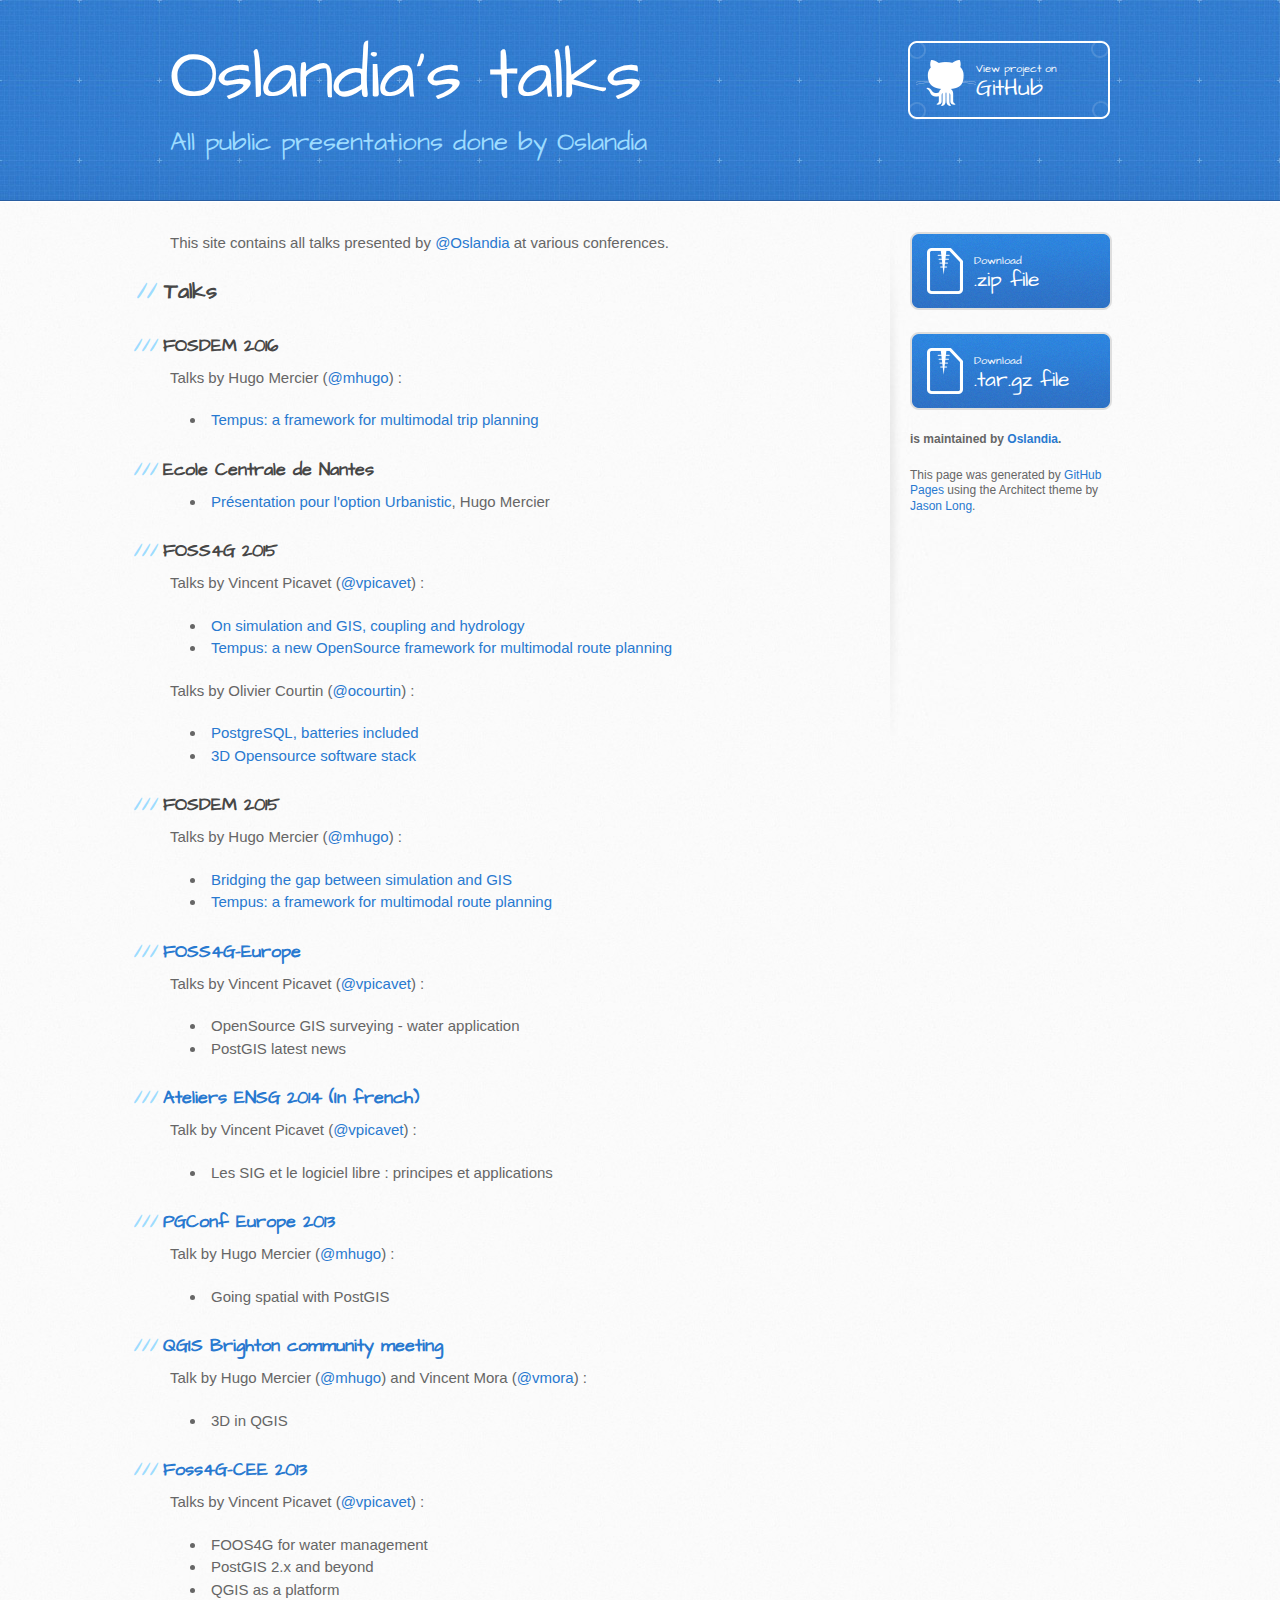
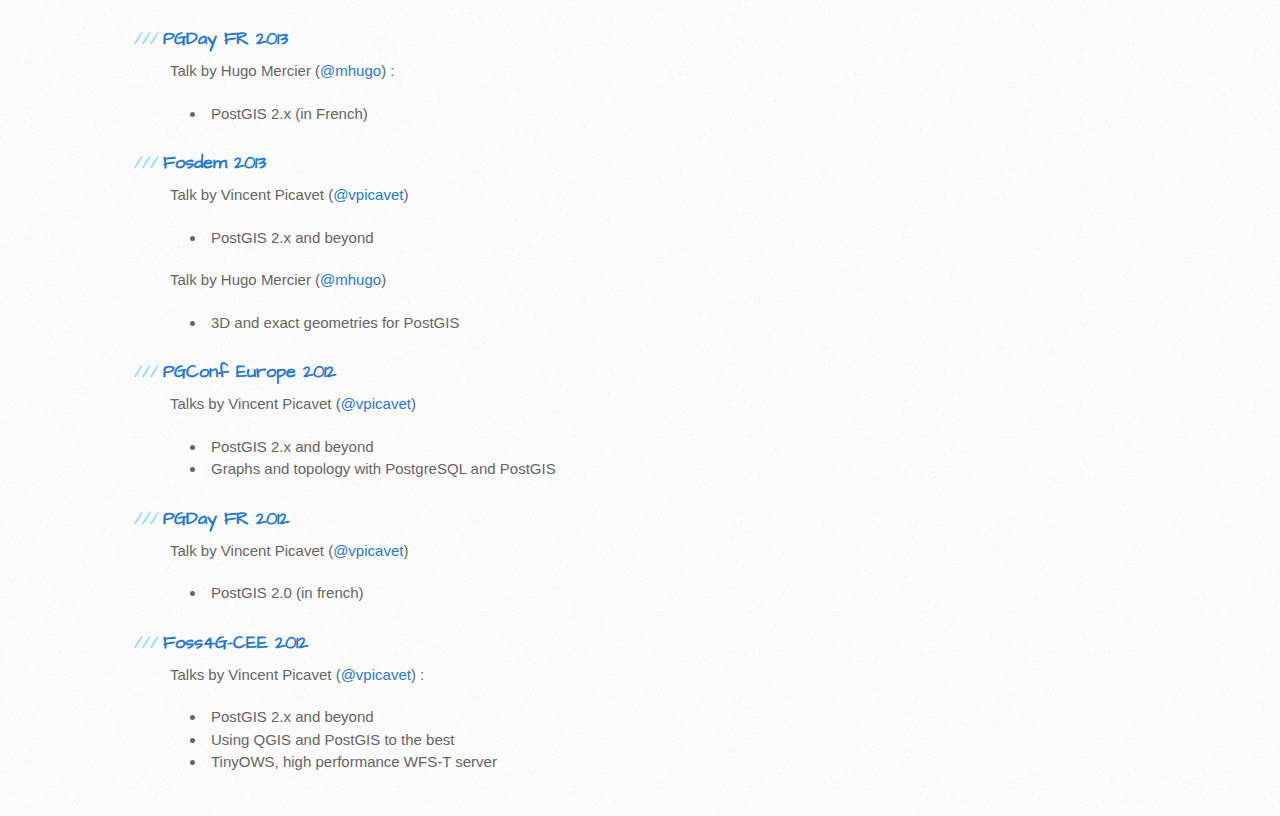
==== commit 1392b54a: "Add tempus fosdem 2016" ====
--- a/index.html
+++ b/index.html
@@ -32,6 +32,14 @@
 <p>This site contains all talks presented by <a href="https://github.com/Oslandia" class="user-mention">@Oslandia</a> at various conferences.</p>
 
 <h2>Talks</h2>
+
+<h3>FOSDEM 2016</h3>
+
+<p>Talks by Hugo Mercier (<a href="https://github.com/mhugo" class="user-mention">@mhugo</a>) :</p>
+
+<ul>
+<li><a href="fosdem_2016/tempus/index.html">Tempus: a framework for multimodal trip planning</a></li>
+</ul>
 
 <h3>Ecole Centrale de Nantes</h3>
 
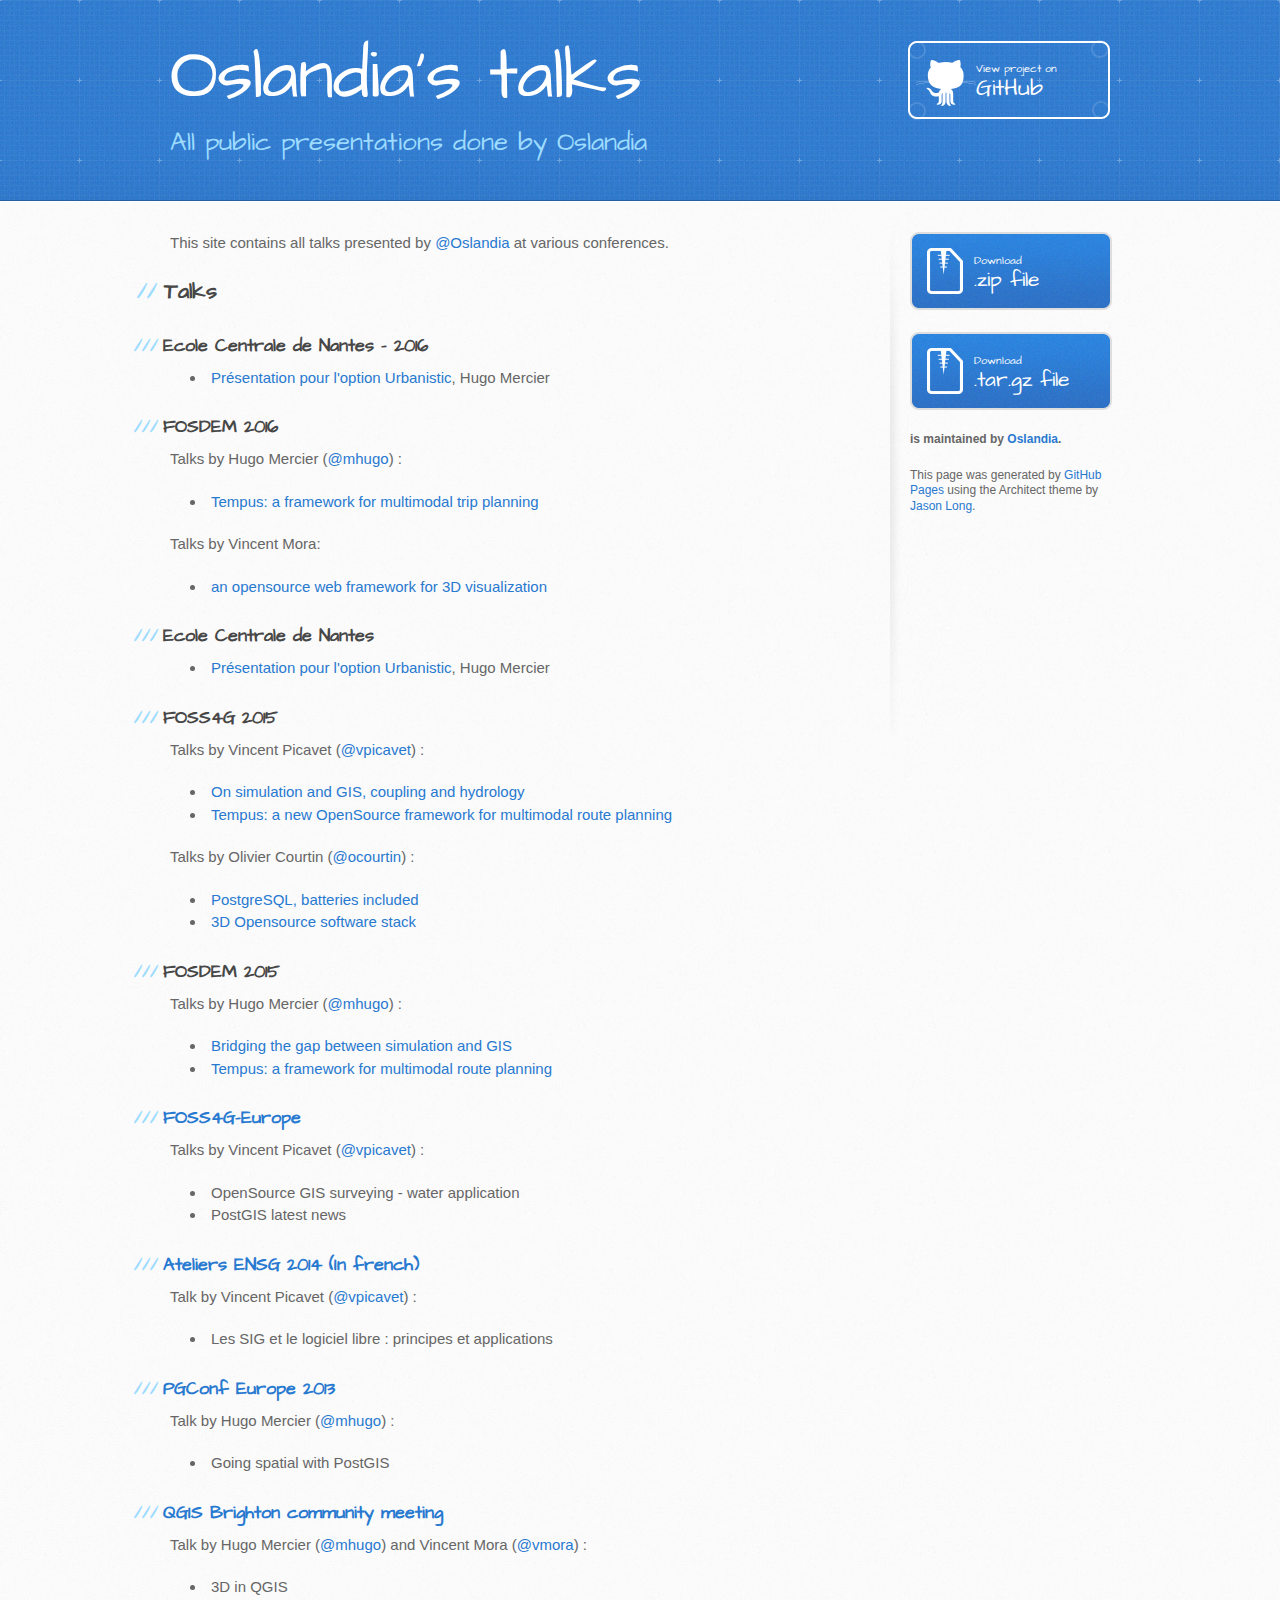
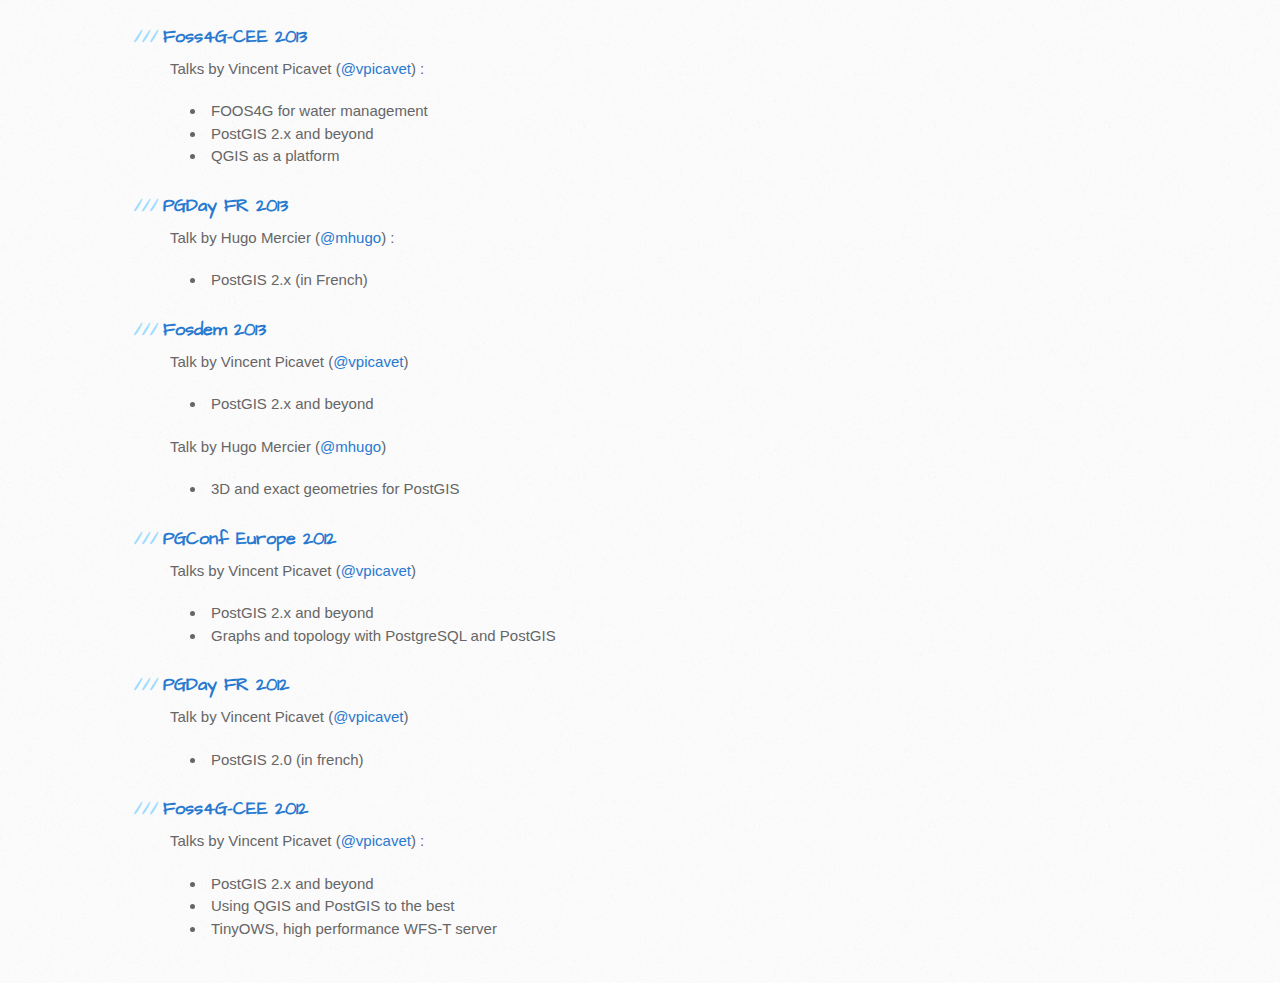
==== commit 407d6446: "Add ECN 2016" ====
--- a/index.html
+++ b/index.html
@@ -33,12 +33,24 @@
 
 <h2>Talks</h2>
 
+<h3>Ecole Centrale de Nantes - 2016</h3>
+
+<ul>
+<li><a href="ecn/2016/index.html">Présentation pour l'option Urbanistic</a>, Hugo Mercier</li>
+</ul>
+
 <h3>FOSDEM 2016</h3>
 
 <p>Talks by Hugo Mercier (<a href="https://github.com/mhugo" class="user-mention">@mhugo</a>) :</p>
 
 <ul>
 <li><a href="fosdem_2016/tempus/index.html">Tempus: a framework for multimodal trip planning</a></li>
+</ul>
+
+<p>Talks by Vincent Mora:</p>
+
+<ul>
+<li><a href="https://github.com/Oslandia/presentations/tree/master/fosdem_2016/itowns">an opensource web framework for 3D visualization</a></li>
 </ul>
 
 <h3>Ecole Centrale de Nantes</h3>
